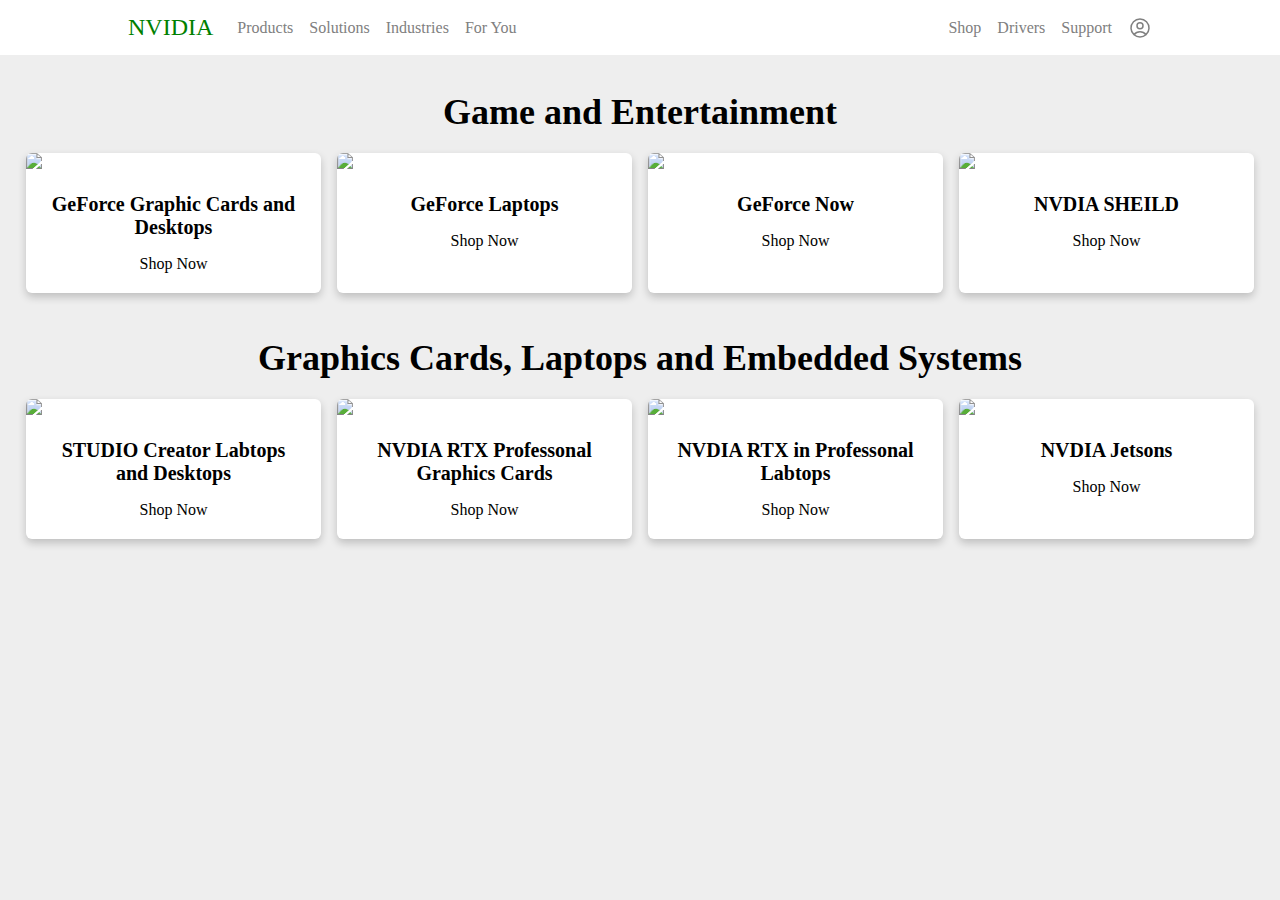
==== hands-on-4/index.html @ 7a2b9639 "adjust and modify of handson 3 with 4" ====
<!DOCTYPE html>
<html lang="en">
  <head>
    <meta charset="UTF-8" />
    <meta http-equiv="X-UA-Compatible" content="IE=edge" />
    <meta name="viewport" content="width=device-width, initial-scale=1.0" />
    <title>Document</title>
    <link rel="stylesheet" href="style.css" />
  </head>
  <body>
    <nav>
      <div class="menu-container">
        <p class="brand">NVIDIA</p>
        <div>
          <div class="menu">
            <p>Products</p>
            <p>Solutions</p>
            <p>Industries</p>
            <p>For You</p>
          </div>
          <div class="menu">
            <p>Shop</p>
            <p>Drivers</p>
            <p>Support</p>
            <svg
              xmlns="http://www.w3.org/2000/svg"
              fill="none"
              viewBox="0 0 24 24"
              stroke-width="1.5"
              stroke="grey"
              style="width: 24px; height: 24px"
            >
              <path
                stroke-linecap="round"
                stroke-linejoin="round"
                d="M17.982 18.725A7.488 7.488 0 0012 15.75a7.488 7.488 0 00-5.982 2.975m11.963 0a9 9 0 10-11.963 0m11.963 0A8.966 8.966 0 0112 21a8.966 8.966 0 01-5.982-2.275M15 9.75a3 3 0 11-6 0 3 3 0 016 0z"
              />
            </svg>
            
          </div>
          
        </div>
        <svg class="hamburger"
            xmlns="http://www.w3.org/2000/svg"
            fill="none"
            viewBox="0 0 24 24"
            stroke-width="1.5"
            stroke="grey"
          >
            <path
              stroke-linecap="round"
              stroke-linejoin="round"
              d="M3.75 6.75h16.5M3.75 12h16.5m-16.5 5.25h16.5"
            />
          </svg>
      </div>
    </nav>
    </div>

    <main>
      <section>
        <p>Game and Entertainment</p>
        <div class="items-container">
          <div class="item">
            <img
              src="https://store.nvidia.com/assets/images/geforce-ada-40-series-gf-spotlight-600x338-p@2x.jpg"
            />
            <div class="content">
              <p class="title">GeForce Graphic Cards and Desktops</p>
              <p>Shop Now</p>
            </div>
          </div>
          <div class="item">
            <img
              src="https://store.nvidia.com/assets/images/geforce-rtx-30-series-laptops-evens-4c25-P@2x.jpg"
            />
            <div class="content">
              <p class="title">GeForce Laptops</p>
              <p>Shop Now</p>
            </div>
          </div>
          <div class="item">
            <img
              src="https://store.nvidia.com/assets/images/geforce-now-evens-4c25-P@2x.jpg"
            />
            <div class="content">
              <p class="title">GeForce Now</p>
              <p>Shop Now</p>
            </div>
          </div>
          <div class="item">
            <img
              src="https://store.nvidia.com/assets/images/nvidia-shield-evens-4c25-P@2x.jpg"
            />
            <div class="content">
              <p class="title">NVDIA SHEILD</p>
              <p>Shop Now</p>
            </div>
          </div>
        </div>
      </section>
      <section>
        <p>Graphics Cards, Laptops and Embedded Systems</p>
        <div class="items-container">
          <div class="item">
            <img
              src="https://store.nvidia.com/assets/images/nvidia-studio-laptops-and-desktops-evens-4c25-P@2x.jpg"
            />
            <div class="content">
              <p class="title">STUDIO Creator Labtops and Desktops</p>
              <p>Shop Now</p>
            </div>
          </div>
          <div class="item">
            <img
              src="https://store.nvidia.com/assets/images/nvidia-rtx-a6000-evens-4c25-P@2x.jpg"
            />
            <div class="content">
              <p class="title">NVDIA RTX Professonal Graphics Cards</p>
              <p>Shop Now</p>
            </div>
          </div>
          <div class="item">
            <img
              src="https://store.nvidia.com/assets/images/RTX%20Professional%20Laptops-L@2x.png"
            />
            <div class="content">
              <p class="title">NVDIA RTX in Professonal Labtops</p>
              <p>Shop Now</p>
            </div>
          </div>
          <div class="item">
            <img
              src="https://store.nvidia.com/assets/images/nvidia-jetson-family-evens-4c25-P@2x.jpg"
            />
            <div class="content">
              <p class="title">NVDIA Jetsons</p>
              <p>Shop Now</p>
            </div>
          </div>
        </div>
      </section>
    </main>
  </body>
</html>
---- hands-on-4/style.css ----
* {
  margin: 0;
}

body {
  background-color: #eee;
}

/* * Navbar styles */

nav {
  width: 100%;
  height: auto;
  background-color: white;
  position: relative;
}

.menu-container {
  margin: 0px auto;
  width: 80%;
  display: flex;
  gap: 24px;
  align-items: center;
  padding: 14px;
}

.menu-container > div {
  width: 100%;
  display: flex;
  justify-content: space-between;
}

.brand {
  font-size: 24px;
  color: green;
}

.menu {
  display: flex;
  align-items: center;
  gap: 16px;
  color: grey;
}

.hamburger {
  display: none;
}

/* * container */
main {
  display: flex;
  flex-direction: column;
  gap: 44px;
  margin: 36px auto 0 auto;
  max-width: 1280px;
  width: 100%;
}

/* * Section */
section {
  display: flex;
  flex-direction: column;
  gap: 20px;
  padding: 0px 26px;
}

section > p {
  font-weight: bold;
  font-size: 36px;
  text-align: center;
}

/* * Item */
.items-container {
  display: grid;
  grid-template-columns: repeat(4, 1fr);
  width: 100%;
  height: max-content;
  gap: 16px;
}

.item {
  background-color: white;
  border-radius: 6px;
  overflow: hidden;
  box-shadow: 0 4px 8px 0 rgba(0, 0, 0, 0.2);
}

.item:hover {
  background-color: white;
  border-radius: 6px;
  overflow: hidden;
}

.item img {
  width: 100%;
}

.content {
  display: flex;
  flex-direction: column;
  gap: 16px;
  padding: 20px;
  text-align: center;
}

.title {
  font-weight: bold;
  font-size: 20px;
}

.title + p {
  font-size: 16px;
}

@media (max-width: 1080px) {
  .items-container {
    grid-template-columns: repeat(2, 1fr);
  }
}

@media (max-width: 748px) {
  .items-container {
    grid-template-columns: repeat(1, 1fr);
  }

  .hamburger {
    display: block;
    width: 10%;
  }

  .menu {
    display: none;
  }
}
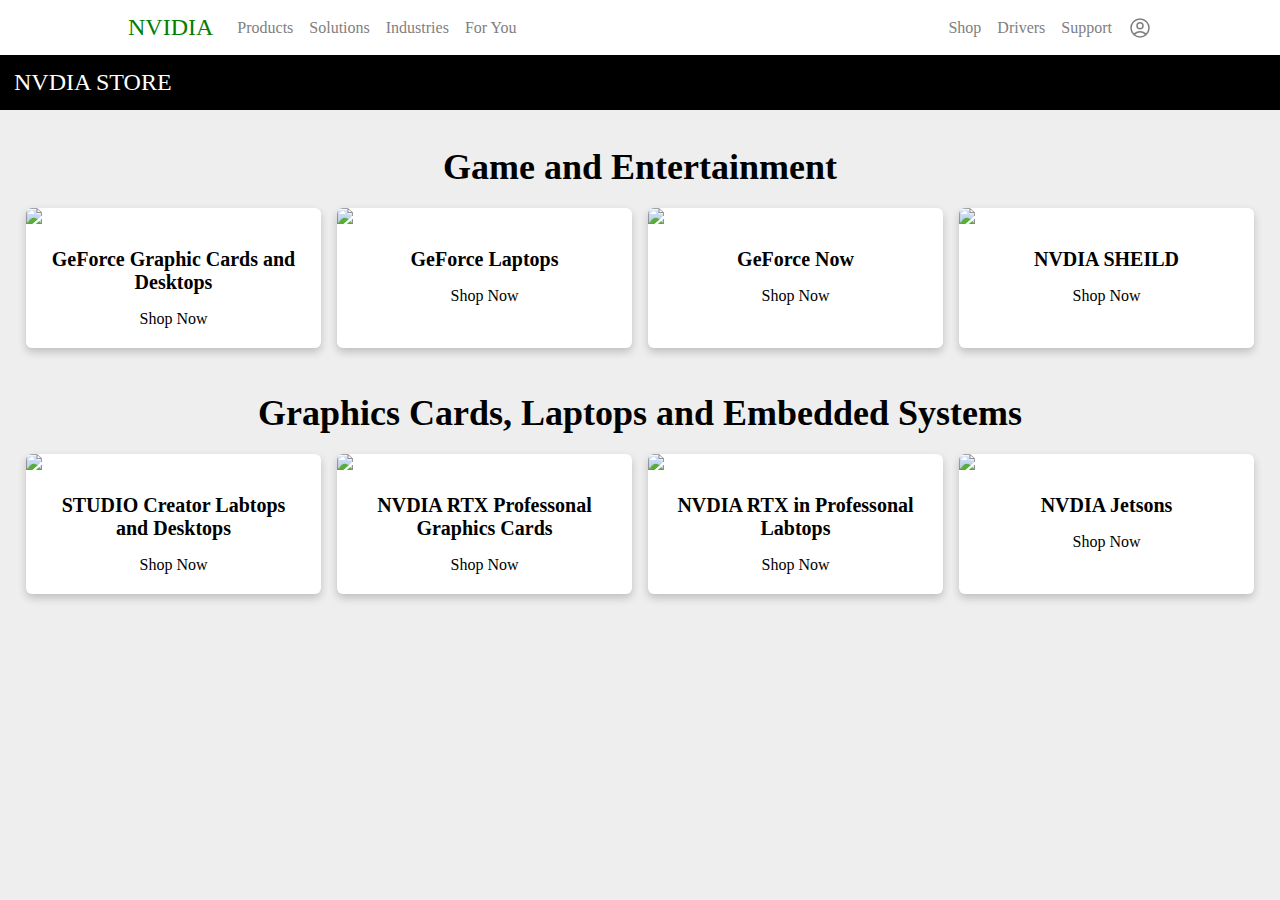
==== commit 15718e57: "just modify code and update knowledge for js such as todo-list" ====
--- a/hands-on-4/index.html
+++ b/hands-on-4/index.html
@@ -8,7 +8,7 @@
     <link rel="stylesheet" href="style.css" />
   </head>
   <body>
-    <nav>
+    <nav class="nav">
       <div class="menu-container">
         <p class="brand">NVIDIA</p>
         <div>
@@ -53,6 +53,11 @@
               d="M3.75 6.75h16.5M3.75 12h16.5m-16.5 5.25h16.5"
             />
           </svg>
+      </div>
+      <div class="color">
+        <div class="div-div">
+            <p class="bran-bran">NVDIA STORE</p>
+          </div>
       </div>
     </nav>
     </div>
--- a/hands-on-4/style.css
+++ b/hands-on-4/style.css
@@ -8,11 +8,12 @@
 
 /* * Navbar styles */
 
-nav {
+.nav {
   width: 100%;
   height: auto;
   background-color: white;
-  position: relative;
+  position: sticky;
+  top: 0px;
 }
 
 .menu-container {
@@ -35,6 +36,11 @@
   color: green;
 }
 
+.bran-bran {
+  font-size: 24px;
+  color: white;
+}
+
 .menu {
   display: flex;
   align-items: center;
@@ -44,6 +50,21 @@
 
 .hamburger {
   display: none;
+}
+
+.color {
+  width: 100%;
+  height: auto;
+  background-color: black;
+}
+
+.div-div {
+  width: 80%;
+  display: flex;
+  gap: 24px;
+  align-items: center;
+  padding: 14px;
+  box-sizing: border-box;
 }
 
 /* * container */
